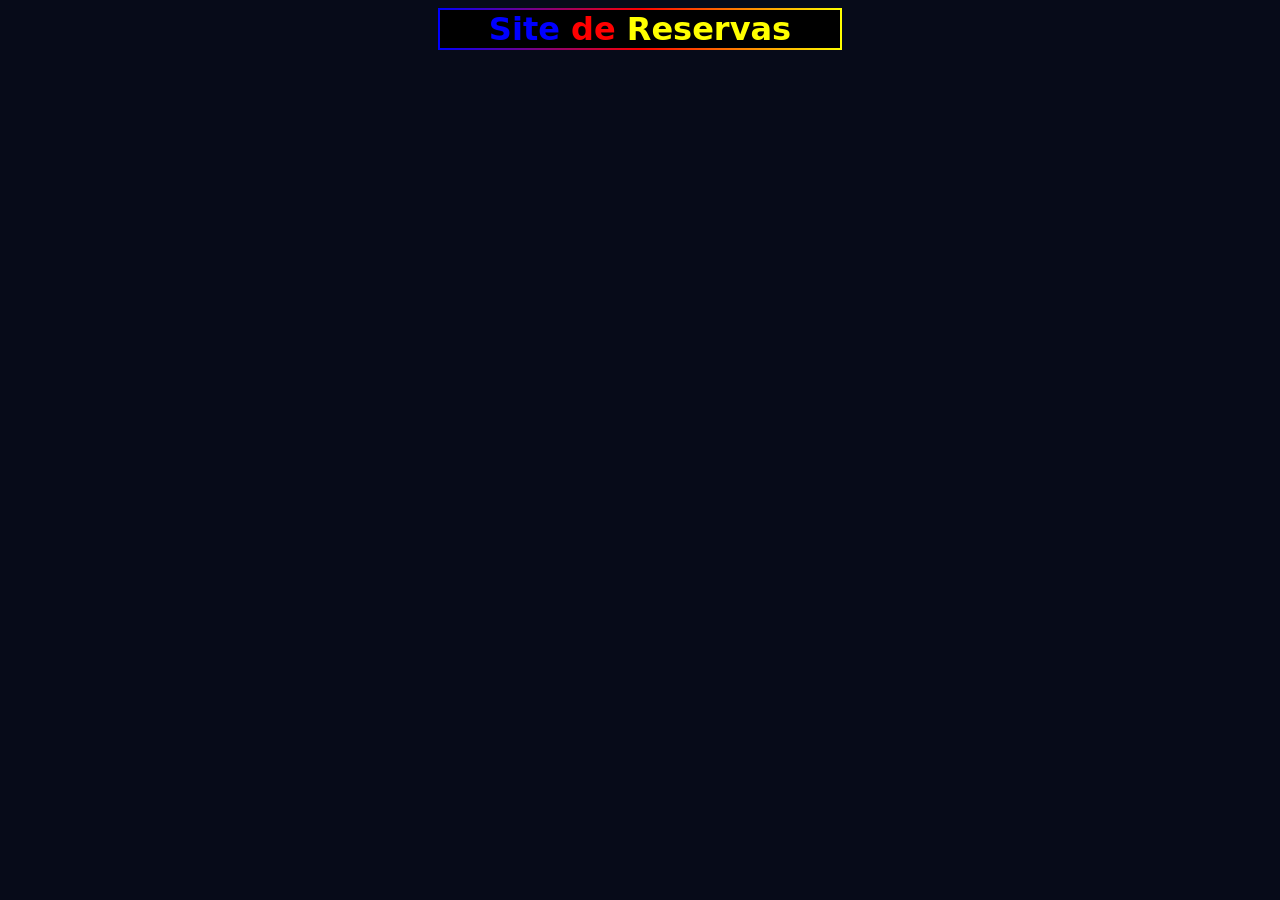
==== index.html @ f069f3ef "Cadastro Hotel estilizado" ====
<!DOCTYPE html>
<html lang="pt-BR">

<head>
    <meta charset="UTF-8">
    <meta name="viewport" content="width=device-width, initial-scale=1.0">
    <title>Site de Reservas - Hotel Mon Amour</title>
    <link rel="stylesheet" href="css/style.css">
</head>

<body>
    <h1 class="titulo_principal" style="border-image: linear-gradient(to right, blue, red, yellow) 1;">Site <span
            style="color: red;">de</span><span style="color: yellow;"> Reservas</span></h1>
</body>

</html>
---- css/style.css ----
body {
    background-color: #070b19;
    color: #1E3A5F;
    font-family: system-ui, -apple-system, BlinkMacSystemFont, "Segoe UI",
        Roboto, Oxygen, Ubuntu, Cantarell, "Open Sans", "Helvetica Neue",
        sans-serif;
    text-align: center;
    font-weight: bold;
}

.form {
    margin: 50px auto 0;
    border: 1px solid #1E3A5F;
    border-radius: 20px;
    padding: 30px;
    background-color: #111827;
    width: 350px;
    box-shadow: 0 0 25px rgba(30, 58, 95, 0.7);
    text-align: left;
}

.input {
    border-radius: 10px;
    padding: 8px;
    margin-bottom: 19px;
    margin-top: 3px;
    background-color: #222;
    color: #fff;
    width: 330px;
    outline: invert;
    border: 3px solid transparent;
    background-image: linear-gradient(#222, #222), linear-gradient(to right, blue, red, yellow);
    background-origin: border-box;
    background-clip: padding-box, border-box;
}

.input::placeholder {
    color: #8a94a6;
}

.input:focus {
    outline: none;
    border: 3px solid transparent;
    background-image: linear-gradient(#1a1a1a, #1a1a1a), linear-gradient(to right, #0055ff, #ff2222, #ffcc00);
    background-clip: padding-box, border-box;
    box-shadow: 0 0 15px rgba(255, 34, 34, 0.6), 0 0 5px rgba(0, 85, 255, 0.4);
    transform: scale(1.02);
    transition: all 0.3s ease;
}

.btn-enviar {
    width: 100%;
    margin-top: 30px;
    border: none;
    border-radius: 8px;
    padding: 16px;
    background: linear-gradient(135deg, #1e3a8a, #0f1c45);
    color: white;
    cursor: pointer;
    font-weight: bold;
    font-size: 16px;
    letter-spacing: 1.5px;
    box-shadow: 0 4px 15px rgba(30, 58, 138, 0.4);
    transition: all 0.3s ease;
}

.btn-enviar:hover {
    color: #fff;
    background: linear-gradient(135deg, #2a4db3, #1e3a8a);
    box-shadow: 0 8px 25px rgba(42, 77, 179, 0.6);
    transform: scale(1.02);
}

.titulo_principal {
    color: blue;
    background-color: black;
    border: 2px solid darkblue;
    margin: auto;
    border-radius: 5px;
    width: 400px;
}

.label {
    color: #94a3b8;
}

.titulo_secundario {
    color: #cbd5e1;
    text-decoration: underline;
}

a {
    color: #cbd5e1;
    text-decoration: none;
    font-weight: normal;
}

a:hover {
    color: #fff;
    text-decoration: underline;
}
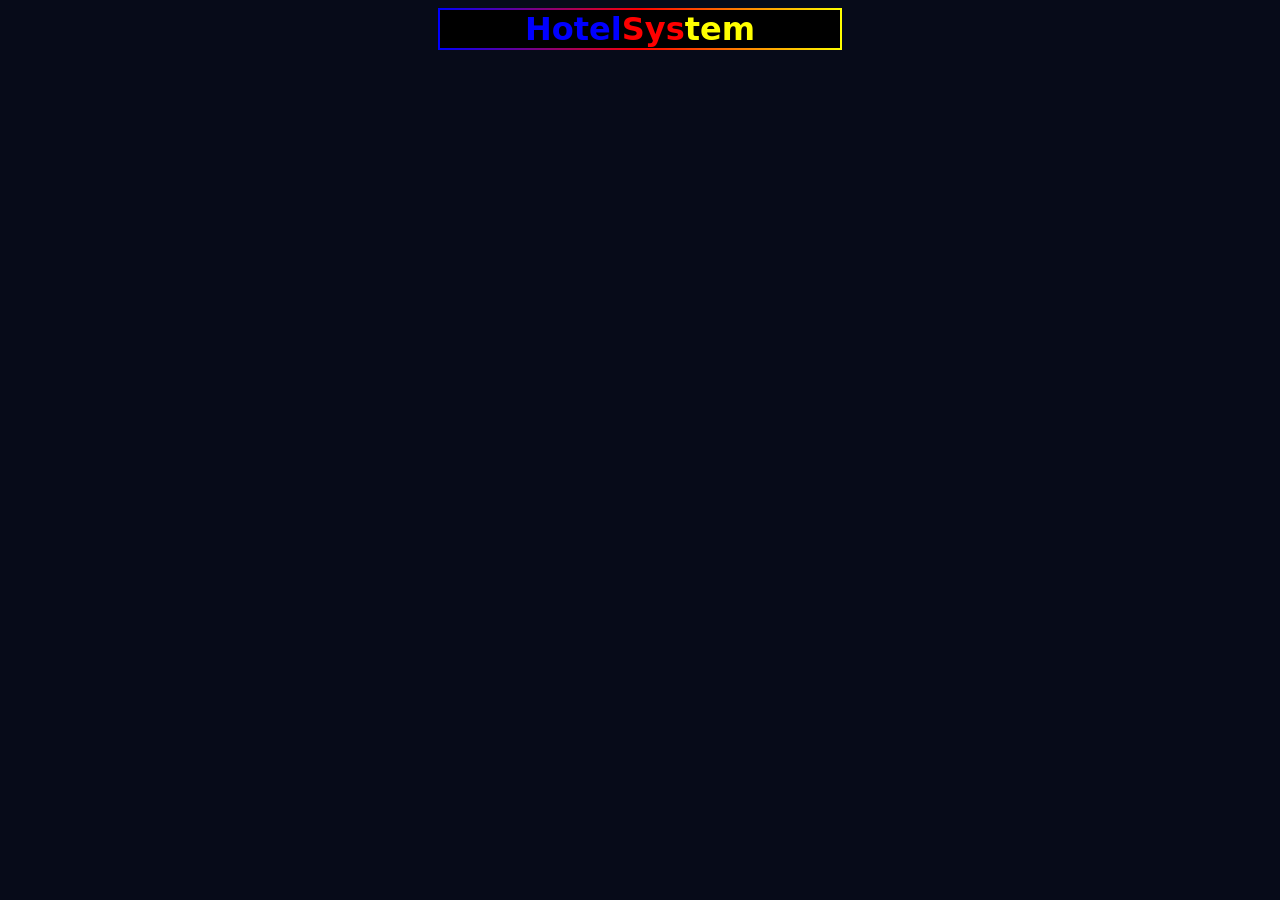
==== commit 901186e9: "Atividade 16/09 e 21/09 finalizadas" ====
--- a/index.html
+++ b/index.html
@@ -4,13 +4,13 @@
 <head>
     <meta charset="UTF-8">
     <meta name="viewport" content="width=device-width, initial-scale=1.0">
-    <title>Site de Reservas - Hotel Mon Amour</title>
+    <title>HotelSystem</title>
     <link rel="stylesheet" href="css/style.css">
 </head>
 
 <body>
-    <h1 class="titulo_principal" style="border-image: linear-gradient(to right, blue, red, yellow) 1;">Site <span
-            style="color: red;">de</span><span style="color: yellow;"> Reservas</span></h1>
+    <h1 class="titulo_principal" style="border-image: linear-gradient(to right, blue, red, yellow) 1;">Hotel<span
+            style="color: red;">Sys</span><span style="color: yellow;">tem</span></h1>
 </body>
 
 </html>
--- a/css/style.css
+++ b/css/style.css
@@ -98,4 +98,47 @@
 a:hover {
     color: #fff;
     text-decoration: underline;
+}
+
+.table {
+    margin: 40px auto;
+    border-collapse: collapse; 
+    background-color: #111827;
+    width: 90%; 
+    max-width: 1000px;
+    box-shadow: 0 0 25px rgba(30, 58, 95, 0.7);
+    border-radius: 12px;
+    overflow: hidden;
+    color: #cbd5e1;
+}
+
+
+.table th, .table td {
+    padding: 16px;
+    text-align: left; 
+    border-bottom: 1px solid #1E3A5F; 
+}
+
+
+.table thead {
+    background: linear-gradient(135deg, #1e3a8a, #0f1c45); 
+    color: white;
+}
+
+
+.table th {
+    font-weight: bold;
+    font-size: 14px;
+    letter-spacing: 1px;
+}
+
+
+.table tbody tr:hover {
+    background-color: rgba(30, 58, 95, 0.4);
+    transition: background-color 0.3s ease;
+}
+
+
+.table tbody tr:last-child td {
+    border-bottom: none;
 }
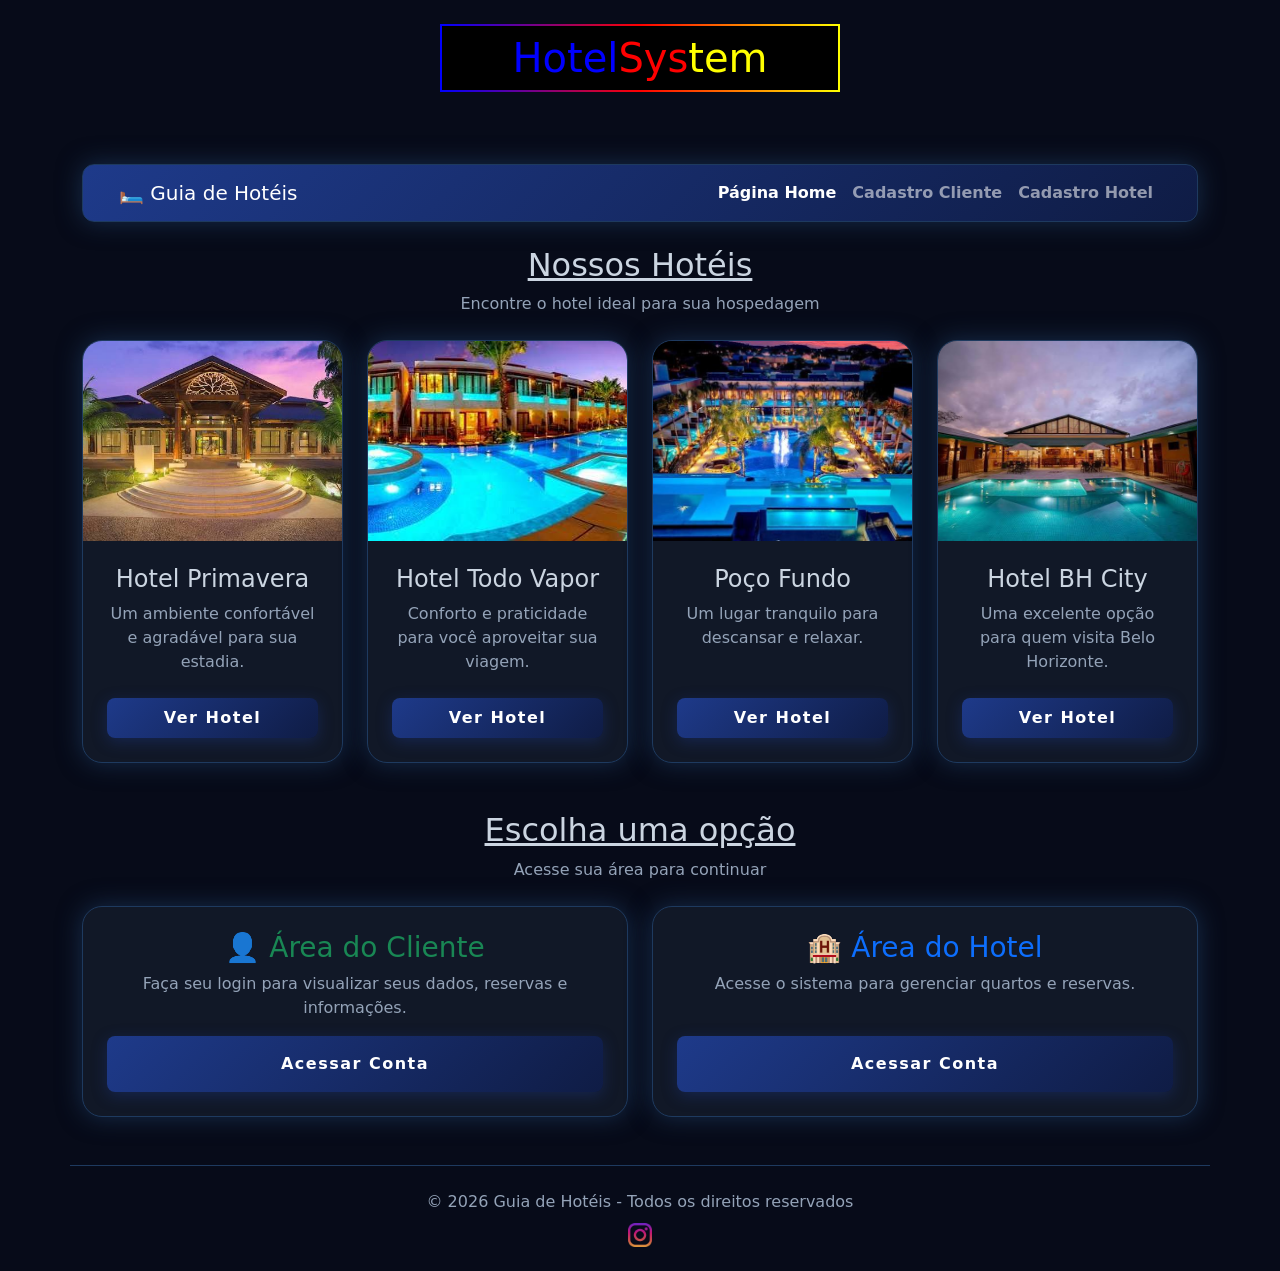
==== commit 2d82fae2: "Finalização do index" ====
--- a/index.html
+++ b/index.html
@@ -1,16 +1,180 @@
 <!DOCTYPE html>
-<html lang="pt-BR">
+<html lang="pt-br">
 
 <head>
-    <meta charset="UTF-8">
-    <meta name="viewport" content="width=device-width, initial-scale=1.0">
-    <title>HotelSystem</title>
-    <link rel="stylesheet" href="css/style.css">
+  <meta charset="UTF-8">
+  <meta name="viewport" content="width=device-width, initial-scale=1.0">
+  <title>HotelSystem | Guia de Hotéis</title>
+
+  <link href="https://cdn.jsdelivr.net/npm/bootstrap@5.3.0/dist/css/bootstrap.min.css" rel="stylesheet">
+  <link rel="stylesheet" href="css/style.css">
+
+
+  <style>
+    .titulo_principal {
+      border-image: linear-gradient(to right, blue, red, yellow) 1;
+      max-width: calc(100% - 2rem);
+    }
+    .logo-sys { color: red; }
+    .logo-tem { color: yellow; }
+
+    .navbar-hotel {
+      background: linear-gradient(135deg, #1e3a8a, #0f1c45);
+      border: 1px solid #1E3A5F;
+      border-radius: 12px;
+      box-shadow: 0 0 25px rgba(30, 58, 95, 0.7);
+    }
+
+    .hotel-card,
+    .access-card {
+      background-color: #111827;
+      color: #cbd5e1;
+      border: 1px solid #1E3A5F;
+      border-radius: 20px;
+      overflow: hidden;
+      box-shadow: 0 0 25px rgba(30, 58, 95, 0.7);
+    }
+    .hotel-img { height: 200px; object-fit: cover; }
+
+    .rodape { border-top: 1px solid #1E3A5F; }
+  </style>
 </head>
 
 <body>
-    <h1 class="titulo_principal" style="border-image: linear-gradient(to right, blue, red, yellow) 1;">Hotel<span
-            style="color: red;">Sys</span><span style="color: yellow;">tem</span></h1>
+
+  <header class="container pt-4">
+    <h1 class="titulo_principal py-2 mb-4">Hotel<span class="logo-sys">Sys</span><span class="logo-tem">tem</span></h1>
+
+    <br><br>
+
+    <nav class="navbar navbar-expand-lg navbar-dark navbar-hotel px-3 px-lg-4">
+      <div class="container-fluid">
+
+        <a class="navbar-brand" href="index.html">🛏️ Guia de Hotéis</a>
+
+        <button class="navbar-toggler" type="button" data-bs-toggle="collapse"
+          data-bs-target="#menuPrincipal" aria-controls="menuPrincipal"
+          aria-expanded="false" aria-label="Abrir menu">
+          <span class="navbar-toggler-icon"></span>
+        </button>
+
+        <div class="collapse navbar-collapse" id="menuPrincipal">
+          <ul class="navbar-nav ms-auto">
+            <li class="nav-item">
+              <a class="nav-link active" aria-current="page" href="index.html">Página Home</a>
+            </li>
+
+            <li class="nav-item">
+              <a class="nav-link" href="cadastro_cliente.html">Cadastro Cliente</a>
+            </li>
+            <li class="nav-item">
+              <a class="nav-link" href="cadastro_hotel.html">Cadastro Hotel</a>
+            </li>
+          </ul>
+        </div>
+
+      </div>
+    </nav>
+  </header>
+
+  <main class="container py-4">
+
+
+    <section class="mb-5" aria-labelledby="titulo-hoteis">
+      <div class="text-center mb-4">
+        <h2 id="titulo-hoteis" class="titulo_secundario">Nossos Hotéis</h2>
+        <p class="label fw-normal">Encontre o hotel ideal para sua hospedagem</p>
+      </div>
+
+      <div class="row row-cols-1 row-cols-md-2 row-cols-xl-4 g-4">
+
+        <div class="col">
+          <article class="card hotel-card h-100">
+            <img src="img/hotel_primavera.jpg" alt="Hotel Primavera" class="card-img-top hotel-img" loading="lazy">
+            <div class="card-body d-flex flex-column p-4">
+              <h3 class="card-title h4">Hotel Primavera</h3>
+              <p class="card-text label fw-normal mb-4">Um ambiente confortável e agradável para sua estadia.</p>
+              <button type="button" class="btn-enviar py-2 mt-auto">Ver Hotel</button>
+            </div>
+          </article>
+        </div>
+
+        <div class="col">
+          <article class="card hotel-card h-100">
+            <img src="img/hotel_todo_vapor.jpg" alt="Hotel Todo Vapor" class="card-img-top hotel-img" loading="lazy">
+            <div class="card-body d-flex flex-column p-4">
+              <h3 class="card-title h4">Hotel Todo Vapor</h3>
+              <p class="card-text label fw-normal mb-4">Conforto e praticidade para você aproveitar sua viagem.</p>
+              <button type="button" class="btn-enviar py-2 mt-auto">Ver Hotel</button>
+            </div>
+          </article>
+        </div>
+
+        <div class="col">
+          <article class="card hotel-card h-100">
+            <img src="img/hotel_poco_fundo.jpg" alt="Hotel Poço Fundo" class="card-img-top hotel-img" loading="lazy">
+            <div class="card-body d-flex flex-column p-4">
+              <h3 class="card-title h4">Poço Fundo</h3>
+              <p class="card-text label fw-normal mb-4">Um lugar tranquilo para descansar e relaxar.</p>
+              <button type="button" class="btn-enviar py-2 mt-auto">Ver Hotel</button>
+            </div>
+          </article>
+        </div>
+
+        <div class="col">
+          <article class="card hotel-card h-100">
+            <img src="img/hotel_bh_city.jpg" alt="Hotel BH City" class="card-img-top hotel-img" loading="lazy">
+            <div class="card-body d-flex flex-column p-4">
+              <h3 class="card-title h4">Hotel BH City</h3>
+              <p class="card-text label fw-normal mb-4">Uma excelente opção para quem visita Belo Horizonte.</p>
+              <button type="button" class="btn-enviar py-2 mt-auto">Ver Hotel</button>
+            </div>
+          </article>
+        </div>
+
+      </div>
+    </section>
+
+
+    <section class="mb-4" aria-labelledby="titulo-acesso">
+      <div class="text-center mb-4">
+        <h2 id="titulo-acesso" class="titulo_secundario">Escolha uma opção</h2>
+        <p class="label fw-normal">Acesse sua área para continuar</p>
+      </div>
+
+      <div class="row g-4">
+
+        <div class="col-md-6">
+          <div class="card access-card h-100">
+            <div class="card-body d-flex flex-column p-4">
+              <h3 class="card-title text-success">👤 Área do Cliente</h3>
+              <p class="card-text label fw-normal">Faça seu login para visualizar seus dados, reservas e informações.</p>
+              <a href="login.html" class="btn-enviar d-block text-decoration-none mt-auto">Acessar Conta</a>
+            </div>
+          </div>
+        </div>
+
+        <div class="col-md-6">
+          <div class="card access-card h-100">
+            <div class="card-body d-flex flex-column p-4">
+              <h3 class="card-title text-primary">🏨 Área do Hotel</h3>
+              <p class="card-text label fw-normal">Acesse o sistema para gerenciar quartos e reservas.</p>
+              <a href="login_hotel.html" class="btn-enviar d-block text-decoration-none mt-auto">Acessar Conta</a>
+            </div>
+          </div>
+        </div>
+
+      </div>
+    </section>
+
+  </main>
+
+  <footer class="rodape container py-4">
+    <p class="label fw-normal mb-2">© 2026 Guia de Hotéis - Todos os direitos reservados</p>
+    <a href="https://www.instagram.com/" target="_blank" rel="noopener noreferrer" aria-label="Instagram">
+      <img src="img/instagram.png" alt="Instagram" width="24" height="24">
+    </a>
+  </footer>
 </body>
 
 </html>
--- a/css/style.css
+++ b/css/style.css
@@ -32,6 +32,7 @@
     background-image: linear-gradient(#222, #222), linear-gradient(to right, blue, red, yellow);
     background-origin: border-box;
     background-clip: padding-box, border-box;
+    transition: all 0.3s ease
 }
 
 .input::placeholder {
